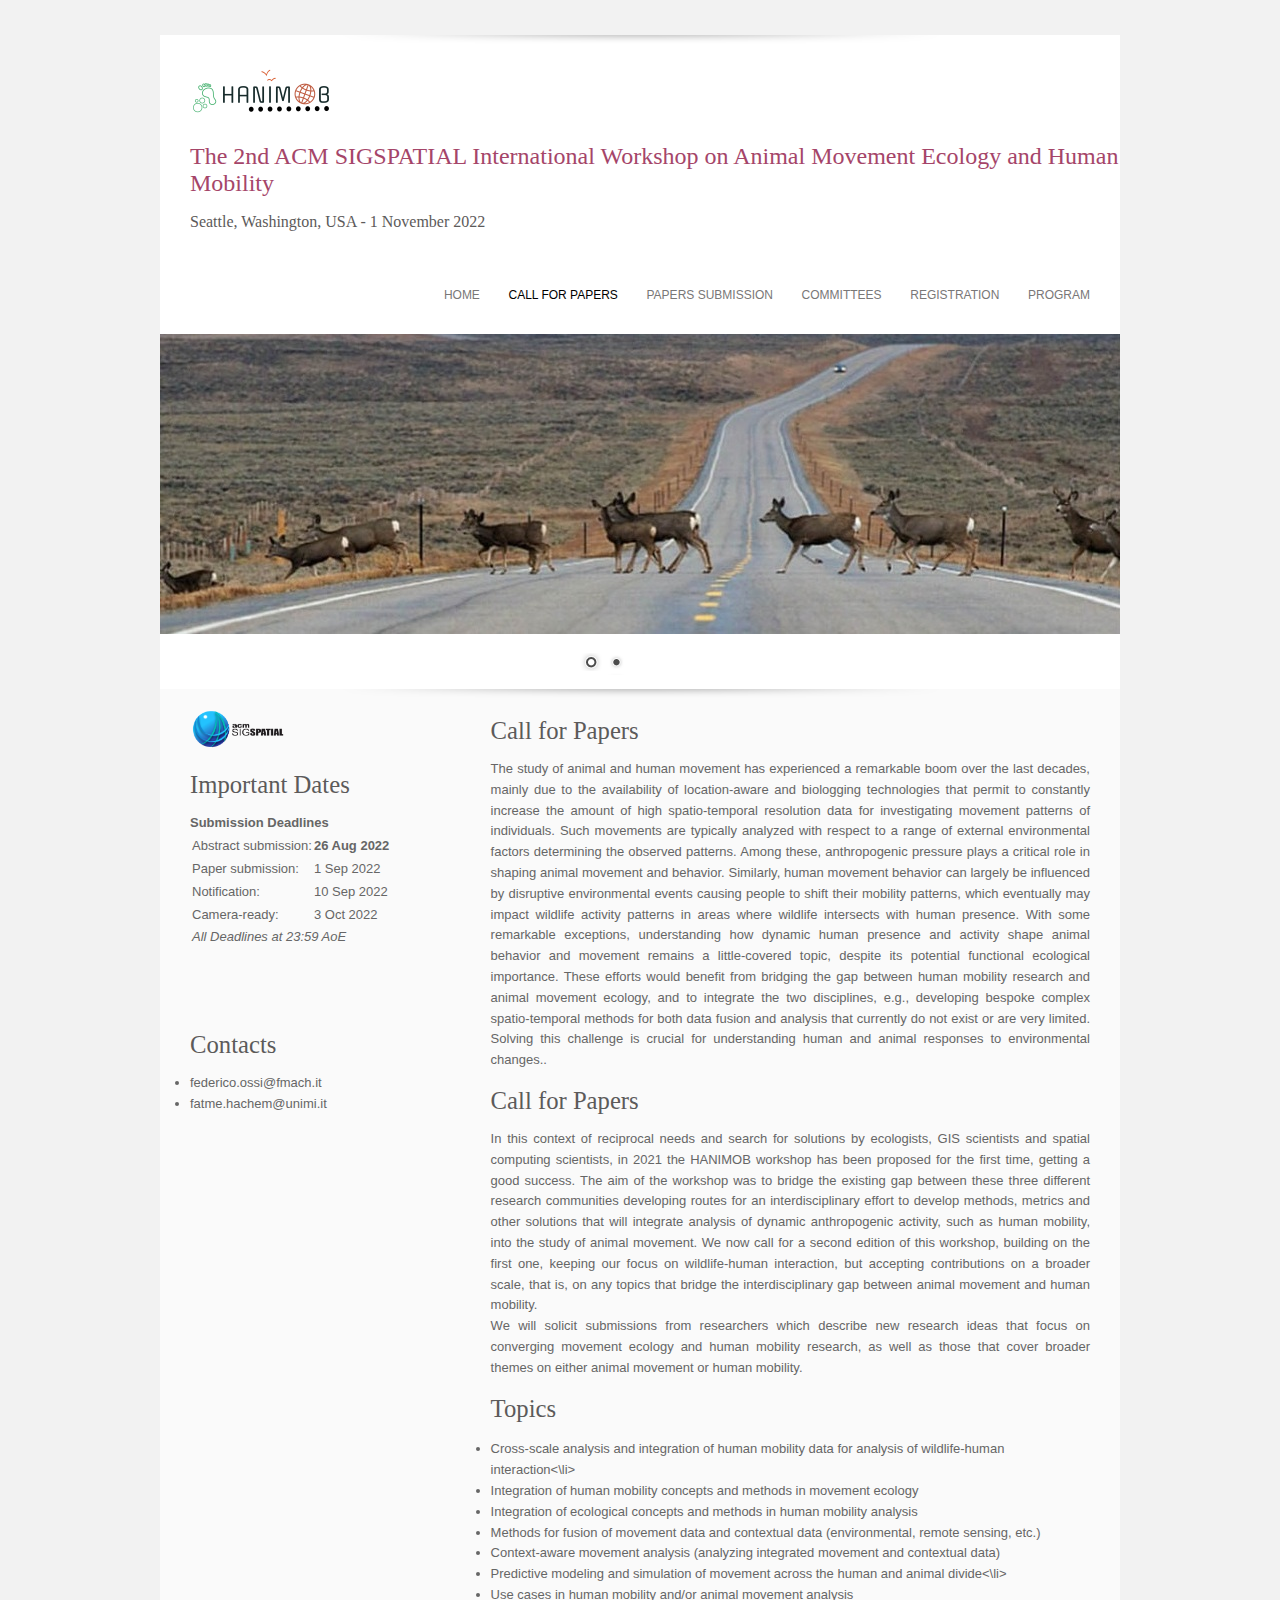
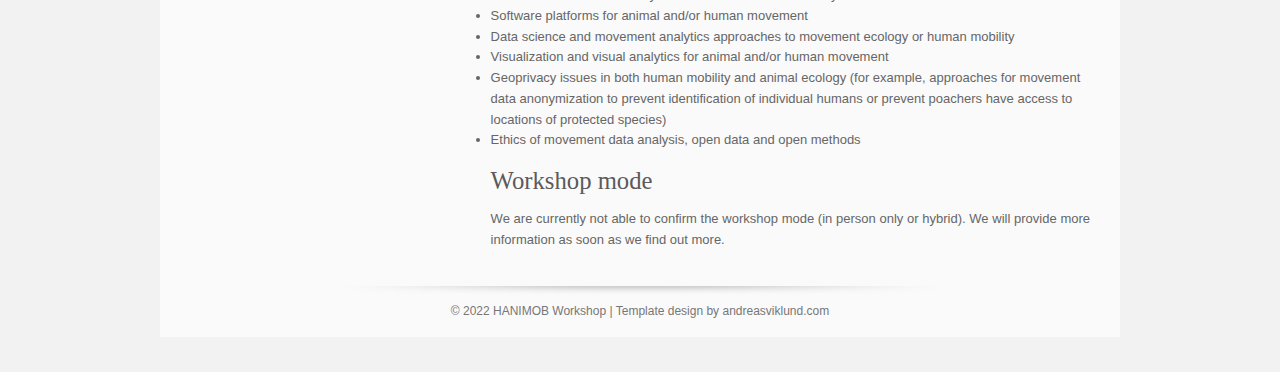
==== call-for-papers.html @ 054b8cbe "Update call-for-papers.html" ====
<!DOCTYPE html>
<!-- saved from url=(0064)https://andreasviklund.com/files/demo/inland/2-columns-left.html -->
<html><head><meta http-equiv="Content-Type" content="text/html; charset=UTF-8">
	
	<meta name="description" content="The 2nd ACM SIGSPATIAL International Workshop on Animal Movement Ecology and Human Mobility">
	<meta name="keywords" content="ACM, SIGSPATIAL, workshop, conference, movement, ecology, human, animal, mobility, GIS, GIScience, computing, spatial, data analysis, Geoprivacy ">
	<meta name="author" content="Fatima Hachem">
	<link href="./css" rel="stylesheet" type="text/css">
	<link rel="stylesheet" type="text/css" media="all" href="./inland.css">
	<script type="text/javascript" src="./js/jquery-1.7.1.min.js"></script>
	<script type="text/javascript" src="./js/jquery.nivo.slider.js"></script>
	<title>HANIMOB 2022</title>
</head>

<body>
<div id="wrapper960" class="clearfix">
	<div id="toplinks">
		<ul class="toplinks_links">
			<!--<li><a href="https://twitter.com/" target="new"><img src="https://upload.wikimedia.org/wikipedia/de/thumb/9/9f/Twitter_bird_logo_2012.svg/600px-Twitter_bird_logo_2012.svg.png" height="18"/></a></li>-->
			<!--<li><a href="https://sigspatial2022.sigspatial.org" target="new"><img src="./images/sigspatial_logo.png" height="20"/></a></li>-->
		</ul>
	</div>

	<div id="header" class="clearfix shadow">
		<div id="sitetitle" class="clearfix">
			<a href="./index.html"><img  src="./images/logo.png"  alt=""/></a></td>
			<h3 style="font-size: x-large; line-height: normal ">
				<a href="./index.html">The 2nd ACM SIGSPATIAL International Workshop on Animal Movement Ecology and Human Mobility
				</a></h3>
			<h3 style="font-size: medium; line-height: normal ">Seattle, Washington, USA - 1 November 2022</h3>
		</div>


		<div id="nav" class="clearfix">
			<ul>
				<li><a href="./index.html">Home</a></li>
				<li><a class="current" href="./call-for-papers.html">call for papers</a></li>
				<li><a href="./papers-submission.html">papers submission</a></li>
				<li><a href="./committees.html">committees</a></li>
				<li><a href="./registration.html">Registration</a></li>
				<li><a href="./program.html">Program</a></li>
			</ul>
		</div>
	</div>

	<div class="slider-wrapper">
		<div id="slider" class="nivoSlider">
			<img src="./images/p2.jpg" alt="" />
			<img src="./images/p5.jpg" alt="" />
		</div>
	</div>

	<div id="content" class="clearfix shadow">
		<div id="sidebar" class="left">
                    <div class="inner">
			<p> <a href="https://sigspatial2022.sigspatial.org" target="new"><img src="./images/acmsigspatial-horizontal-logo.png" height="40"/></a></p>
                        
			 <!--
			    <h3>NEWS!!</h3>
			    <a href="https://acm-org.zoom.us/j/92486406228?pwd=SnlURnhpZDYvNjdJOVJFWW0xbGUwZz09"><img src="./images/zoom.png" style="max-width:55px;"> </a> <br>
			    To attend the workshop <br> join us on <b> zoom </b> using <a href="https://acm-org.zoom.us/j/92486406228?pwd=SnlURnhpZDYvNjdJOVJFWW0xbGUwZz09">this link </a><br>
			    More details <a href="./program.html">here</a><br><br>  

			    
			    The <a href="./program.html">program</a> is online.<br><br>
			    -->
			    <!--
			     <b>KEYNOTES:</b><br>
			   
				 
			    <b>Christian Rutz</b>
			    <br> University of St. Andrews
			    <br> <i>St. Andrews, UK </i>
			    <br><br>
				    
			    <b>Jed Long</b>
			    <br>Western University
			     <br> <i>Ontario, Canada </i>
			    <br><br>
			    
			    <b>Ran Nathan</b>
			    <br>The Hebrew University of Jerusalem
			     <br> <i>Jerusalem, Israel </i>
			    <br><br>   
			    -->
			 <h3>Important Dates</h3>
                        <b>Submission Deadlines</b>
                        <table>
                            <tr>
                                <td>Abstract submission:</td>
                                <td><b> 26 Aug 2022</b></td>
                            </tr>
				
                            <tr>
                                <td>Paper submission:</td>
                                <td>1 Sep 2022</td>
                            </tr>
	
                            <tr>
                                <td>Notification:</td>
                                <td> 10 Sep 2022</td>
                            </tr>
			    
                            <tr>
                                <td>Camera-ready:&nbsp;</td>
                                <td> 3 Oct 2022</strike></td>
                            </tr>
                            <tr>
                                <td colspan="2"><i>All Deadlines at 23:59 AoE</i></td>
                            </tr>
                        </table>
					</div>
			<br>
			<br>
			<br>
			<h3>Contacts</h3>
			<ul>
				<li> federico.ossi@fmach.it
				<li> fatme.hachem@unimi.it
			</ul>



		</div>


		<div id="main" class="right">
			
			<h3>Call for Papers</h3>
			<p align="justify">
				
				The study of animal and human movement has experienced a remarkable boom over the last decades, 
				mainly due to the availability of location-aware and biologging technologies that permit to constantly increase the amount of high spatio-temporal resolution data 
				for investigating movement patterns of individuals. 
				Such movements are typically analyzed with respect to a range of external environmental factors determining the observed patterns. 
				Among these, anthropogenic pressure plays a critical role in shaping animal movement and behavior. 
				Similarly, human movement behavior can largely be influenced by disruptive environmental events causing people to shift their mobility patterns, 
				which eventually may impact wildlife activity patterns in areas where wildlife intersects with human presence. 
				With some remarkable exceptions, understanding how dynamic human presence and activity shape animal behavior and movement remains a little-covered topic, 
				despite its potential functional ecological importance. 
				These efforts would benefit from bridging the gap between human mobility research and animal movement ecology, 
				and to integrate the two disciplines, e.g., developing bespoke complex spatio-temporal methods for both data fusion and analysis that currently do not exist or 
				are very limited. 
				Solving this challenge is crucial for  understanding human and animal responses to environmental changes..
			</p>
			
			
			<h3>Call for Papers</h3>
			<p align="justify">
			
				In this context of reciprocal needs and search for solutions by ecologists, GIS scientists and spatial computing scientists, 
				in 2021 the HANIMOB workshop has been proposed for the first time, getting a good success. 
				The aim of the workshop was to bridge the existing gap between these three different research communities developing routes for an interdisciplinary effort 
				to develop methods, metrics and other solutions that will integrate analysis of dynamic anthropogenic activity, 
				such as human mobility, into the study of animal movement. 
				We now call for a second edition of this workshop, building on the first one, keeping our focus on wildlife-human interaction, 
				but accepting contributions on a broader scale, that is, on any topics that bridge the interdisciplinary gap between animal movement and human mobility.<br>
				
				We will solicit submissions from researchers which describe new research ideas that focus on converging movement ecology and human mobility research, 
				as well as those that cover broader themes on either animal movement or human mobility.
				
				
			</p>
			<h3>Topics</h3>
			<p align="justify">
			<ul>	
				<li>Cross-scale analysis and integration  of human mobility data for analysis of wildlife-human interaction<\li>
				<li>Integration of human mobility concepts and methods in movement ecology</li>
				<li>Integration of ecological concepts and methods in human mobility analysis</li>
				<li>Methods for fusion of movement data and contextual data (environmental, remote sensing, etc.)</li>
				<li>Context-aware movement analysis (analyzing integrated movement and contextual data)</li>
				<li>Predictive modeling and simulation of movement across the human and animal divide<\li>	
				<li>Use cases in human mobility and/or animal movement analysis</li>
				<li>Software platforms for animal and/or human movement</li>
				<li>Data science and movement analytics approaches to movement ecology or human mobility</li>
				<li>Visualization and visual analytics for animal and/or human movement</li>
				<li>Geoprivacy issues in both human mobility and animal ecology (for example, approaches for movement data anonymization to prevent identification of individual humans or prevent poachers have access to locations of protected species)</li>
				<li>Ethics of movement data analysis, open data and open methods</li>
			</ul>
			</p>
			<h3>Workshop mode</h3>
			<p align="justify">
				We are currently not able to confirm the workshop mode (in person only or hybrid). 
				We will provide more information as soon as we find out more.
			</p>

			


		</div>
	</div>

	<div id="footer" class="shadow">
		<p>© 2022 HANIMOB Workshop | <a href="http://andreasviklund.com/templates/inland/">Template design</a> by <a href="http://andreasviklund.com/">andreasviklund.com</a></p>
	</div>
</div>

<script type="text/javascript">
	$(window).load(function() {
		$('#slider').nivoSlider();
	});
</script>

</body></html>
---- inland.css ----
/*
Original design: Inland (v1.2 - Sep 12, 2012) - A free xhtml/css website template by Andreas Viklund.
For more information, see http://andreasviklund.com/templates/inland/
Includes:
jQuery v1.7.1 from http://jquery.org/
Nivo Slider v2.7.1 by Gilbert Pellegrom - http://nivo.dev7studios.com/
*/

*{border:0;font:inherit;font-size:100%;margin:0;padding:0;vertical-align:baseline;}

/* HTML elements */
body{background-color:#f2f2f2;color:#666;font-family:'Droid Sans',Tahoma,Arial,sans-serif;font-size:13px;line-height:1.6em;}
a{color:#a54569;text-decoration:none;}
a:hover{color:#333;text-decoration:none;}
a img{border:none;}
h1,h2,h3,h4{clear:left;color:#5c5a5a;font-weight:400;margin:0.7em 0;font-family:'Yanone Kaffeesatz';}
h1{font-size:2.6em;}
h2{font-size:2.4em;}
h3{font-size:1.9em;}
p,ul{margin:0 0 20px 0;}
i,em {font-style:italic;}
b,strong {font-weight:700;}

/* Main wrappers */
#wrapper1240{background-color:#fff;margin:20px auto;width:1240px;}
#wrapper960{background-color:#fff;margin:35px auto;width:960px;}
#wrapper760{background-color:#fff;margin:20px auto;width:760px;}
#wrapper600{background-color:#fff;margin:0 auto;width:600px;}
#wrapperfluid{background-color:#fff;margin:0 auto;max-width:1260px;}

/* Layout IDs */
#header{position:relative;}
#sitetitle{float:left;margin:30px 0 10px 30px;}
#sitetitle h1 {font-size:40px;color:#777;margin:0;padding:0;}
#header-image{height:300px;margin:0;padding:0;}
#content{padding:15px 30px;background-color:#fafafa;}
#extended{padding:15px 30px;background-color:#fff;}
#extended a{text-decoration:underline;}

/* Top links menu */
#toplinks{background-color:#fafafa;padding:0 30px;}
#toplinks ul{list-style:none;margin:0;text-align:right;}
#toplinks ul li{display:inline-block;font-size:11px;margin:15px 0 12px 15px;}
#toplinks ul li a{color:#797777;}
#toplinks ul li a:hover{color:#2c2b2b;text-decoration:none;}

/* Main navigation menu */
#nav{float:right;font-family:'Droid Sans',Verdana,Tahoma,sans-serif;text-align:center;}
#nav ul{list-style:none;margin:30px 30px 26px 20px;}
#nav ul li{background:none!important;display:inline-block;text-align:right;height:auto;line-height:25px;margin-bottom:0;margin-left:25px;position:relative;}
#nav ul li a{color:#797777;display:block;font-size:12px;padding-top:0;text-transform:uppercase;}
#nav ul li a:hover{color:#111;}
#nav ul li a.current{color:#000;}

/* Columns */
#sidebar{width:33.3%;}
#main{width:66.6%;}
#trio1{float:left;width:33.3%;}
#trio2{float:left;width:33.3%;}
#trio3{float:right;width:33.3%;}
.inner{margin:5px 30px;}
#trio1 .inner{margin-left:0;}
#trio2 .inner{margin:0;}
#trio3 .inner{margin-right:0;}
.left .inner{margin-left:0;}
.right .inner{margin-right:0;}

/* Footer */
#footer{clear:both;background-color:#fafafa;}
#footer p{color:#777;font-size:12px;margin:0;padding:15px 30px;text-align:center;}
#footer a{color:#777;}
#footer a:hover{color:#333;}

/* Image alignment */
img.alignleft,img.aligncenter,img.alignright{background:#fff;padding:4px;margin-bottom:10px;border:1px solid #ddd;}
.alignleft{float:left;margin-right:30px;}
.alignright{float:right;margin-left:30px;}
.aligncenter{text-align:center;display:block;clear:both;margin:5px auto;}


/* Additional classes */
.shadow{background:url(./images/shadow.png) top center no-repeat;}
.clear{clear:both;}
.left{float:left;}
.right{float:right;}

/* Clearing fix */
.clearfix:after{clear:both;content:".";display:block;height:0;visibility:hidden;}
* html .clearfix{height:1%;}
*:first-child+html .clearfix{min-height:1%;}

/* Alternate color scheme, add class="altcolors" to the body tag to apply */
.altcolors{background-color:#e6e8e8;}
.altcolors #wrapper600, .altcolors #wrapper760, .altcolors #wrapper960, .altcolors #wrapper1240, .altcolors #wrapperfluid {box-shadow: 0px 0px 28px #888;}
.altcolors #toplinks, .altcolors #footer{background-color:#eaecec;}
.altcolors #content{background-color:#f2f4f4;}

/*
 jQuery Nivo Slider v2.7.1
 http://nivo.dev7studios.com
 Copyright 2011, Gilbert Pellegrom
 Free to use and abuse under the MIT license.
 http://www.opensource.org/licenses/mit-license.php
 */
.nivoSlider{position:relative;}
.nivoSlider img{position:absolute;top:0;left:0;}
.nivoSlider a.nivo-imageLink{position:absolute;top:0;left:0;width:100%;height:100%;border:0;padding:0;margin:0;z-index:6;display:none;}
.nivo-slice{display:block;position:absolute;z-index:5;height:100%;}
.nivo-box{display:block;position:absolute;z-index:5;}
.nivo-caption{position:absolute;left:0;bottom:0;background:#000;color:#fff;opacity:0.8;width:100%;z-index:8;}
.nivo-caption p{padding:5px;margin:0;}
.nivo-caption a{display:inline!important;}
.nivo-html-caption{display:none;}
.nivo-directionNav a{position:absolute;top:45%;z-index:9;cursor:pointer;}
.nivo-prevNav{left:0;}
.nivo-nextNav{right:0;}
.nivo-controlNav a{position:relative;z-index:9;cursor:pointer;}
.nivo-controlNav a.active{font-weight:700;}

/*
Skin Name: Nivo Slider Default Theme (modified)
Skin URI: http://nivo.dev7studios.com
Skin Type: flexible
Description: The default skin for the Nivo Slider, modified to work with the Inland One template.
Version: 1.2
Author: Gilbert Pellegrom (modified by Andreas Viklund)
Author URI: http://dev7studios.com
*/
.slider-wrapper .nivoSlider{position:relative;height:300px;background:#fafafa url(./images/loading.gif) no-repeat 50% 50%;margin-bottom:55px;}
.slider-wrapper .nivoSlider img{position:absolute;top:0;left:0;display:none;}
.slider-wrapper .nivoSlider a{border:0;display:block;}
.slider-wrapper .nivo-controlNav{position:absolute;left:50%;bottom:-41px;margin-left:-60px;/* Tweak this to center bullets */}
.slider-wrapper .nivo-controlNav a{display:block;width:22px;height:22px;background:url(./images/bullets.png) no-repeat;text-indent:-9999px;border:0;margin-right:3px;float:left;}
.slider-wrapper .nivo-controlNav a.active{background-position:0 -22px;}
.slider-wrapper .nivo-directionNav a{display:block;width:30px;height:30px;background:url(./images/arrows.png) no-repeat;text-indent:-9999px;border:0;}
.slider-wrapper a.nivo-nextNav{background-position:-30px 0;right:15px;}
.slider-wrapper a.nivo-prevNav{left:15px;}
.slider-wrapper .nivo-caption{font-family:'Droid Sans',Helvetica,Arial,sans-serif;background:rgba(0, 0, 0, 0.2);text-align:center;text-shadow:0 0 4px #111;}
.slider-wrapper .nivo-caption a{color:#fff;border-bottom:1px dotted #fff;}
.slider-wrapper .nivo-caption a:hover{color:#fff;}

/* Mobile styles */
#wrappermobile {width:100%; margin:0px auto;}
#wrappermobile .slider-wrapper, #wrappermobile .slider-wrapper .nivoSlider {width:100%;}
#wrappermobile .slider-wrapper .nivoSlider img{width:100%;}
#wrappermobile #sitetitle {margin:20px auto 0; padding:0; text-align:center;float:none;}
#wrappermobile #nav {float:none;}
#wrappermobile #nav ul {margin:20px auto 5px;}
#wrappermobile #nav ul li {margin:0 15px 10px; line-height:20px;}
#wrappermobile #header-image {height:100px;}
#wrappermobile #content {padding:15px;}
#wrappermobile #footer{background-color:#f2f2f2;padding:10px 30px;}
#wrappermobile #footer p{font-size:0.6em;margin:0;padding:0;}
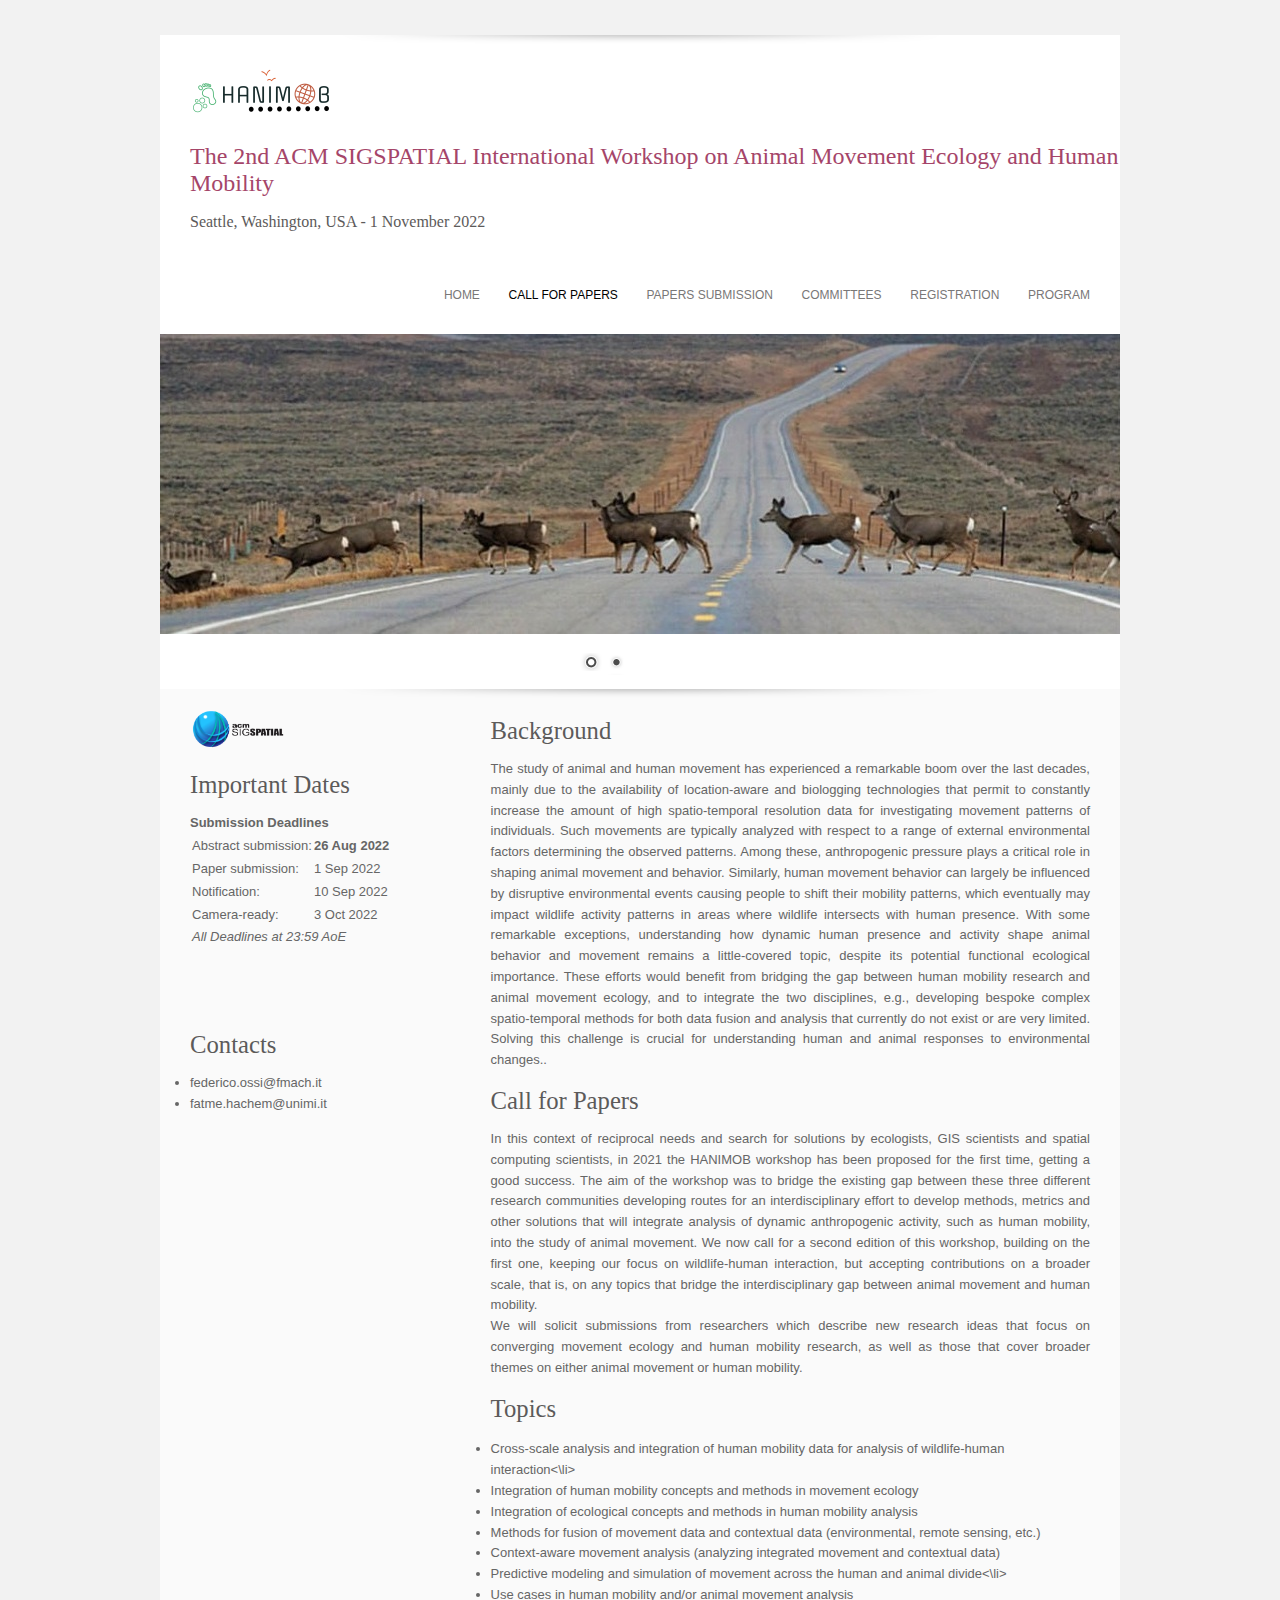
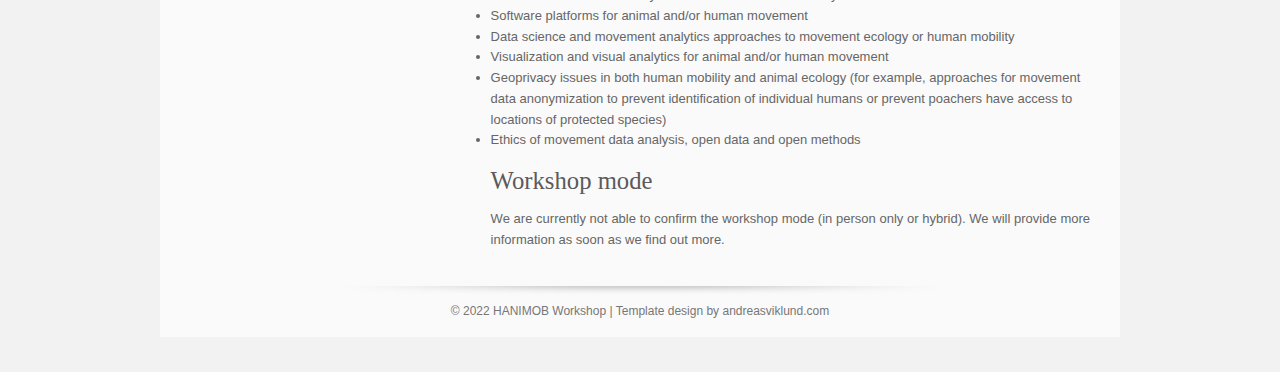
==== commit cfea8e6e: "Update call-for-papers.html" ====
--- a/call-for-papers.html
+++ b/call-for-papers.html
@@ -126,7 +126,7 @@
 
 		<div id="main" class="right">
 			
-			<h3>Call for Papers</h3>
+			<h3>Background</h3>
 			<p align="justify">
 				
 				The study of animal and human movement has experienced a remarkable boom over the last decades, 
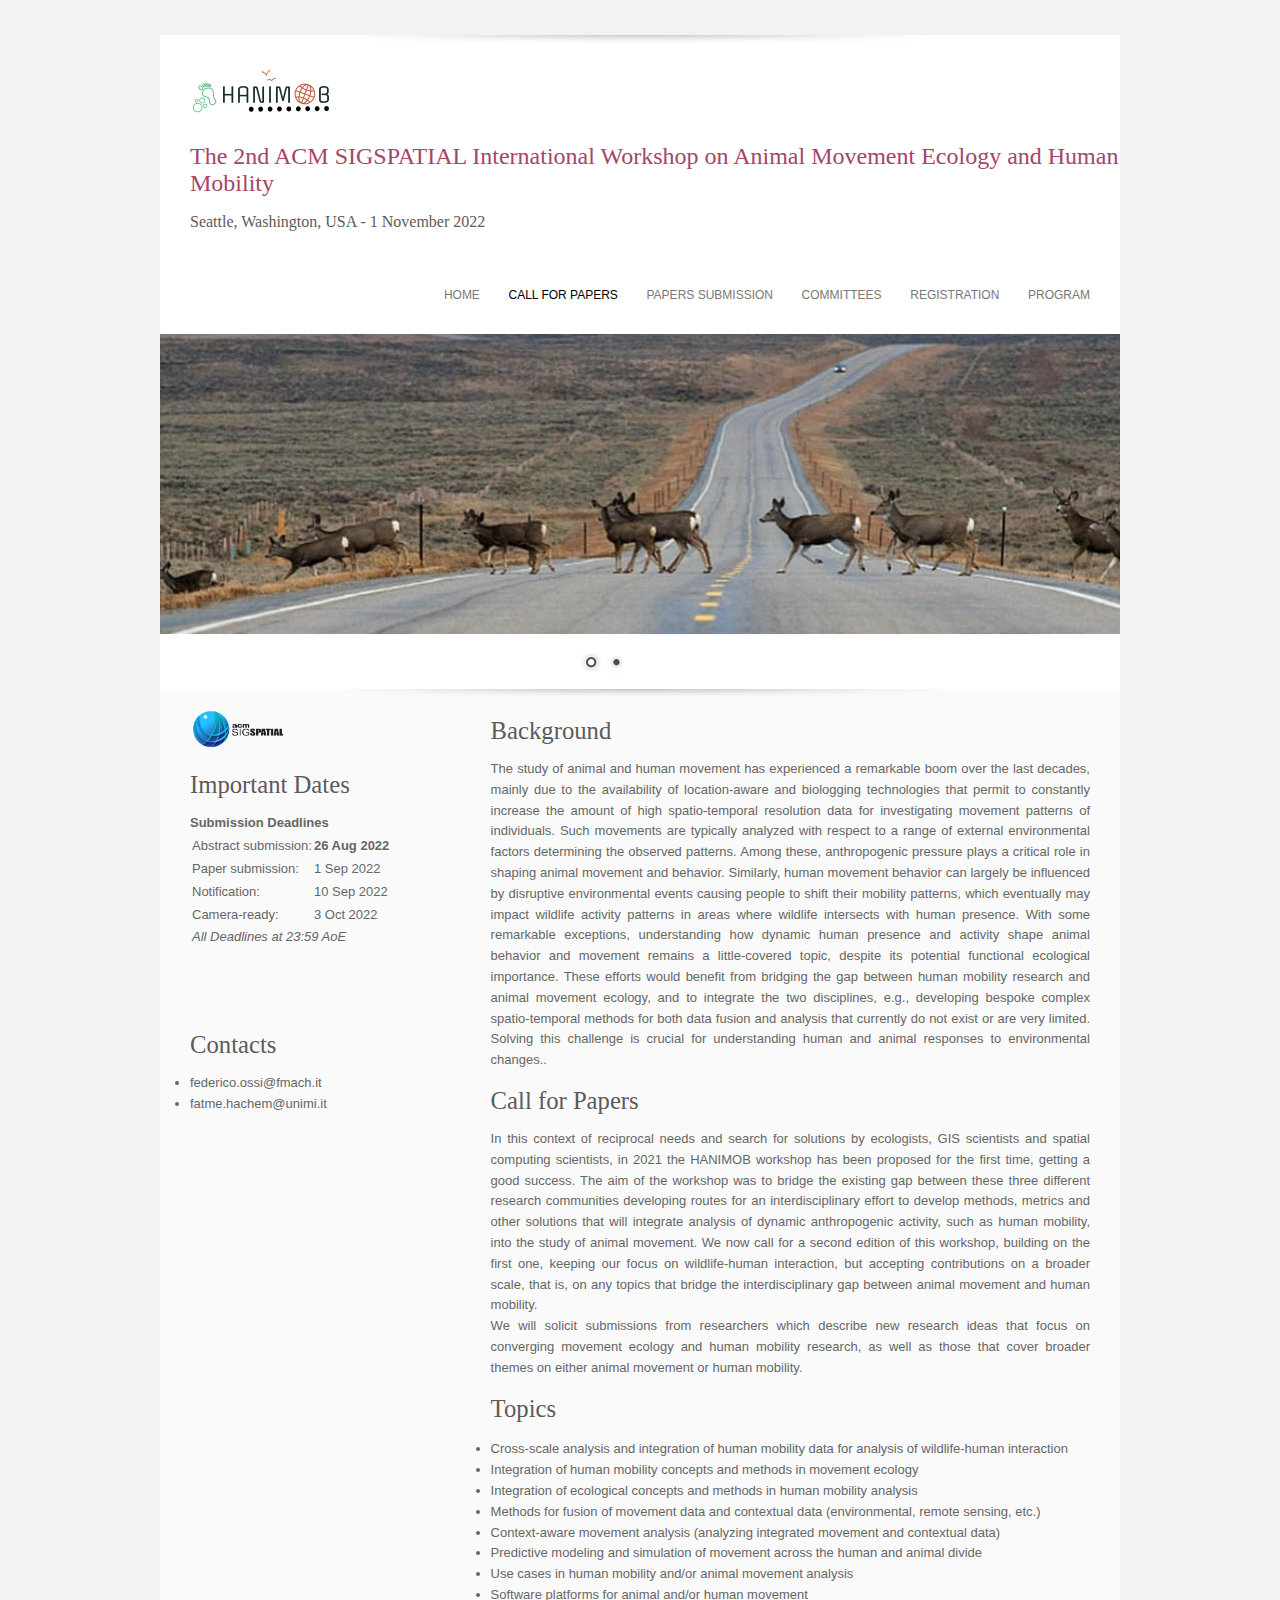
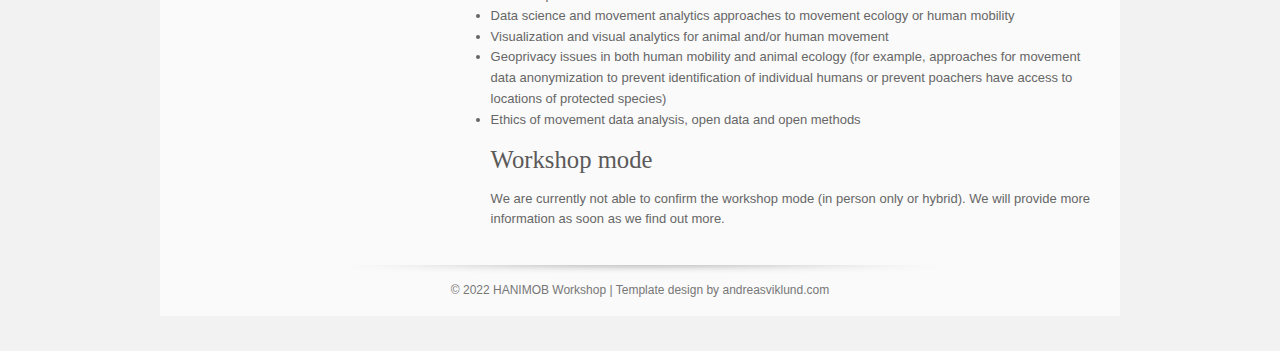
==== commit 82207ba0: "Update call-for-papers.html" ====
--- a/call-for-papers.html
+++ b/call-for-papers.html
@@ -164,12 +164,12 @@
 			<h3>Topics</h3>
 			<p align="justify">
 			<ul>	
-				<li>Cross-scale analysis and integration  of human mobility data for analysis of wildlife-human interaction<\li>
+				<li>Cross-scale analysis and integration  of human mobility data for analysis of wildlife-human interaction</li>
 				<li>Integration of human mobility concepts and methods in movement ecology</li>
 				<li>Integration of ecological concepts and methods in human mobility analysis</li>
 				<li>Methods for fusion of movement data and contextual data (environmental, remote sensing, etc.)</li>
 				<li>Context-aware movement analysis (analyzing integrated movement and contextual data)</li>
-				<li>Predictive modeling and simulation of movement across the human and animal divide<\li>	
+				<li>Predictive modeling and simulation of movement across the human and animal divide</li>	
 				<li>Use cases in human mobility and/or animal movement analysis</li>
 				<li>Software platforms for animal and/or human movement</li>
 				<li>Data science and movement analytics approaches to movement ecology or human mobility</li>
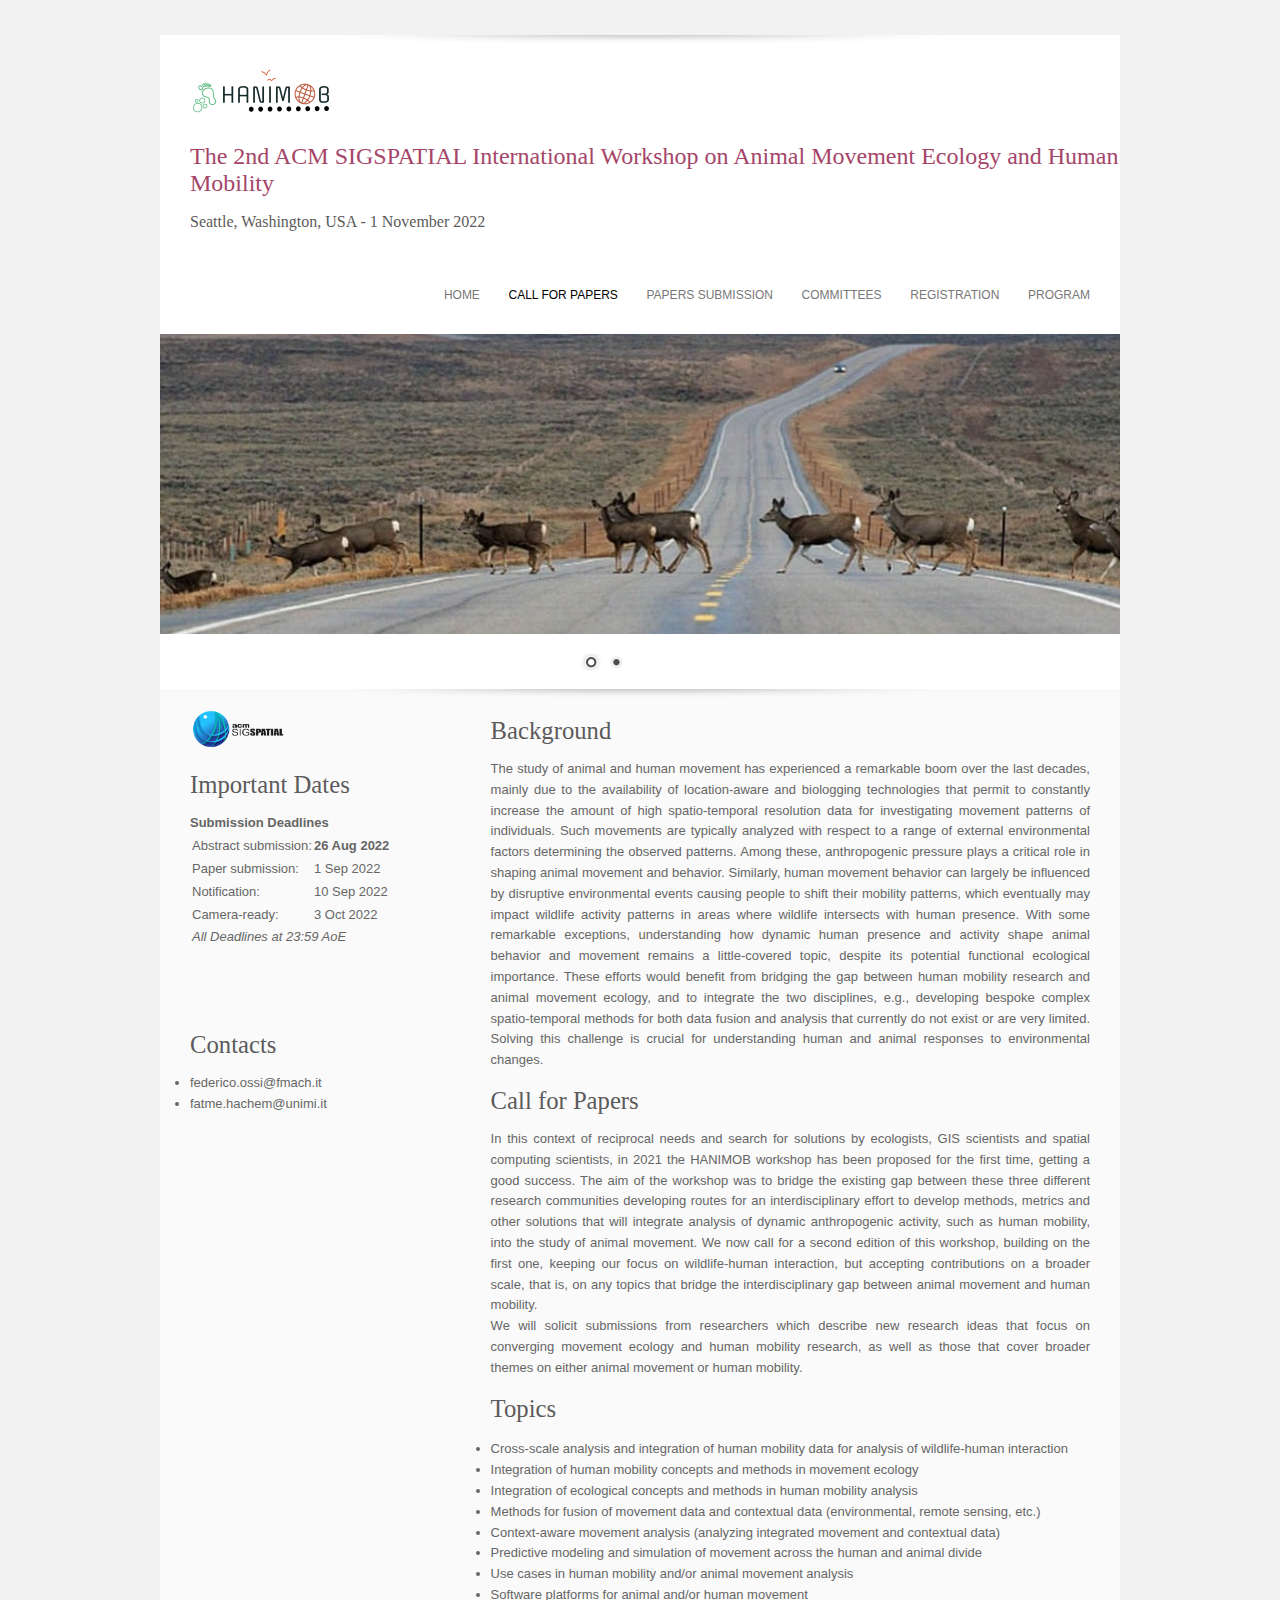
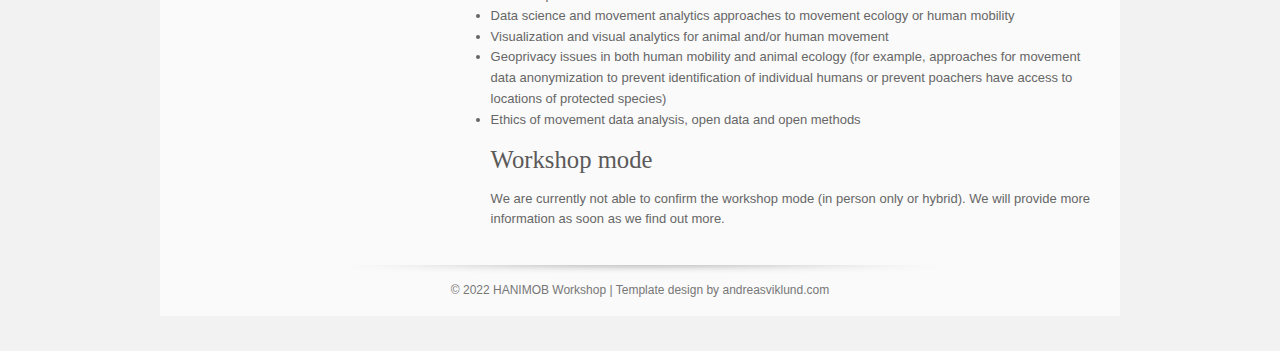
==== commit dcb9504d: "Update call-for-papers.html" ====
--- a/call-for-papers.html
+++ b/call-for-papers.html
@@ -141,7 +141,7 @@
 				These efforts would benefit from bridging the gap between human mobility research and animal movement ecology, 
 				and to integrate the two disciplines, e.g., developing bespoke complex spatio-temporal methods for both data fusion and analysis that currently do not exist or 
 				are very limited. 
-				Solving this challenge is crucial for  understanding human and animal responses to environmental changes..
+				Solving this challenge is crucial for  understanding human and animal responses to environmental changes.
 			</p>
 			
 			
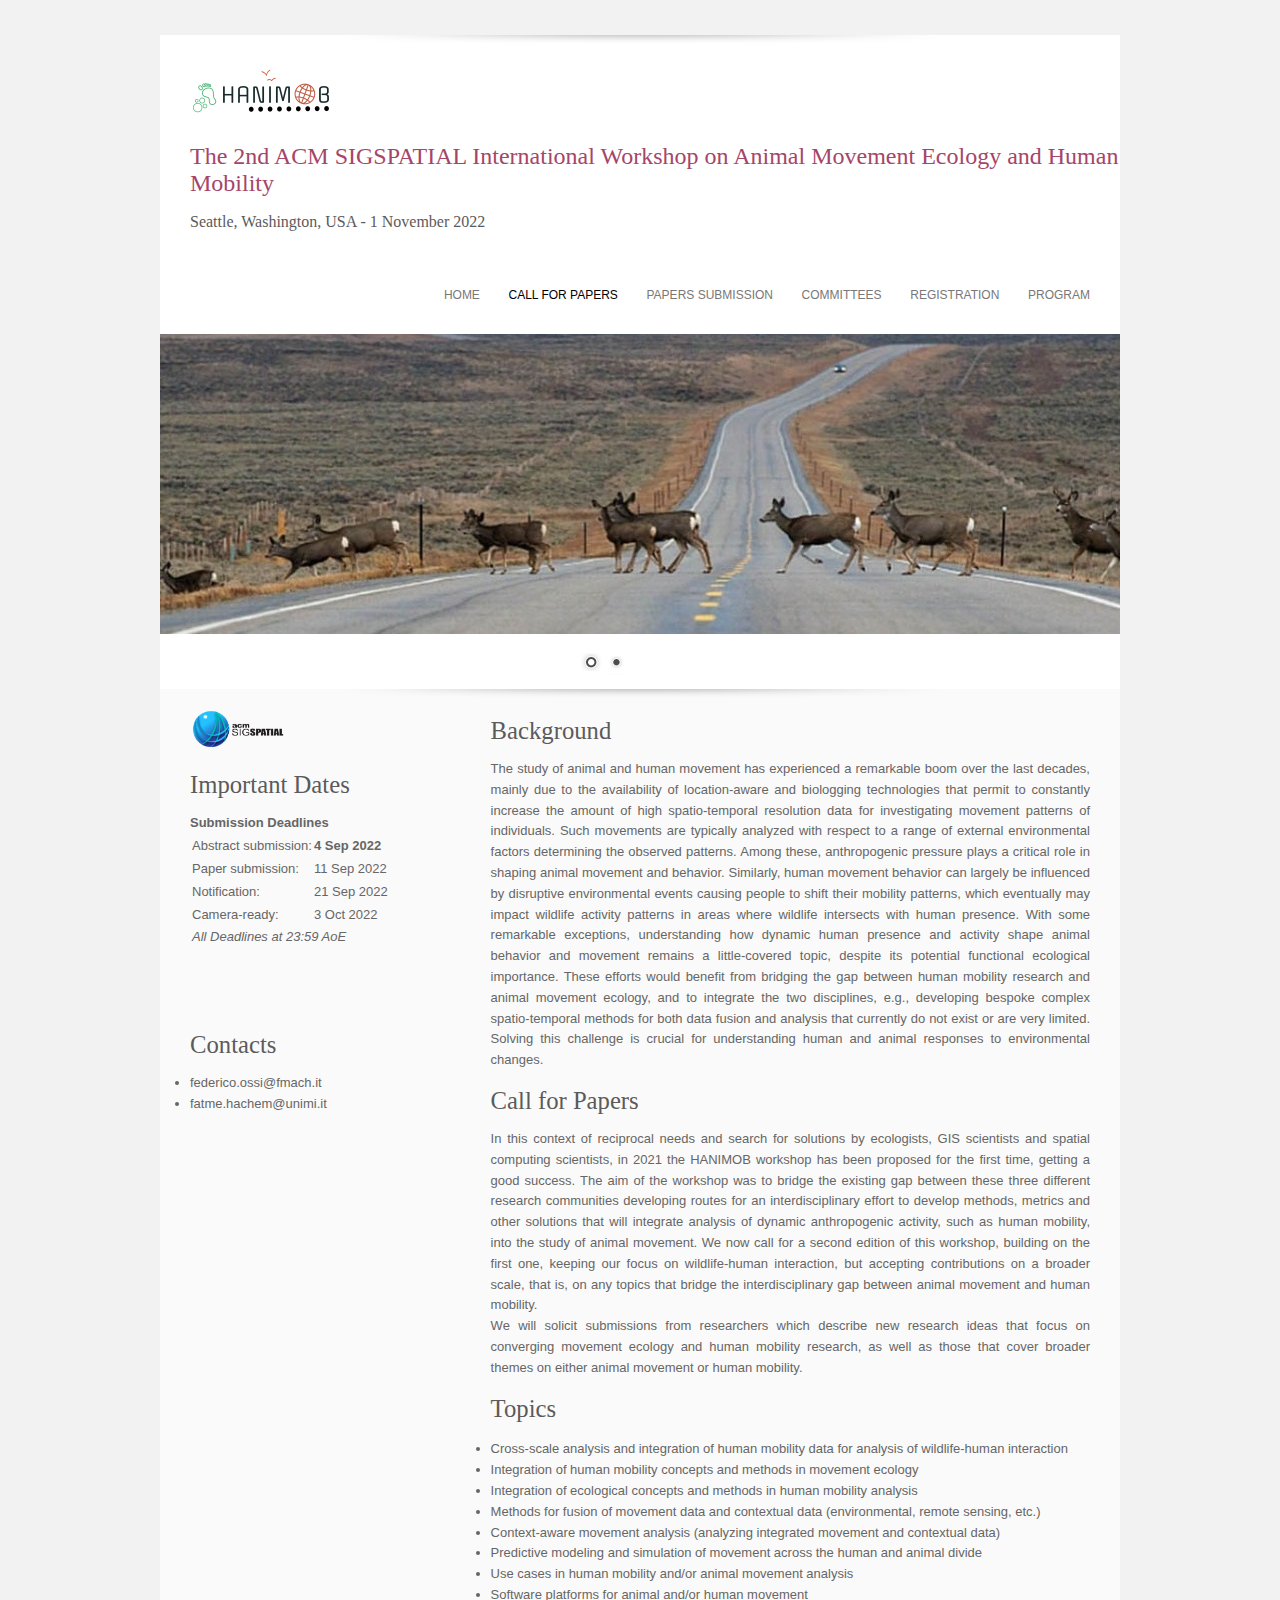
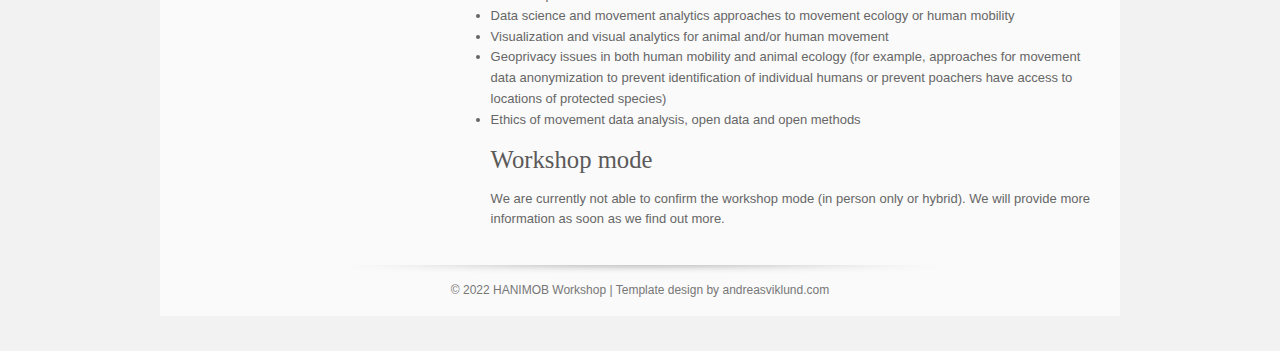
==== commit cd57c4c3: "Update call-for-papers.html" ====
--- a/call-for-papers.html
+++ b/call-for-papers.html
@@ -88,17 +88,17 @@
                         <table>
                             <tr>
                                 <td>Abstract submission:</td>
-                                <td><b> 26 Aug 2022</b></td>
+                                <td><b>4 Sep 2022</b></td>
                             </tr>
 				
                             <tr>
                                 <td>Paper submission:</td>
-                                <td>1 Sep 2022</td>
+                                <td>11 Sep 2022</td>
                             </tr>
 	
                             <tr>
                                 <td>Notification:</td>
-                                <td> 10 Sep 2022</td>
+                                <td> 21 Sep 2022</td>
                             </tr>
 			    
                             <tr>
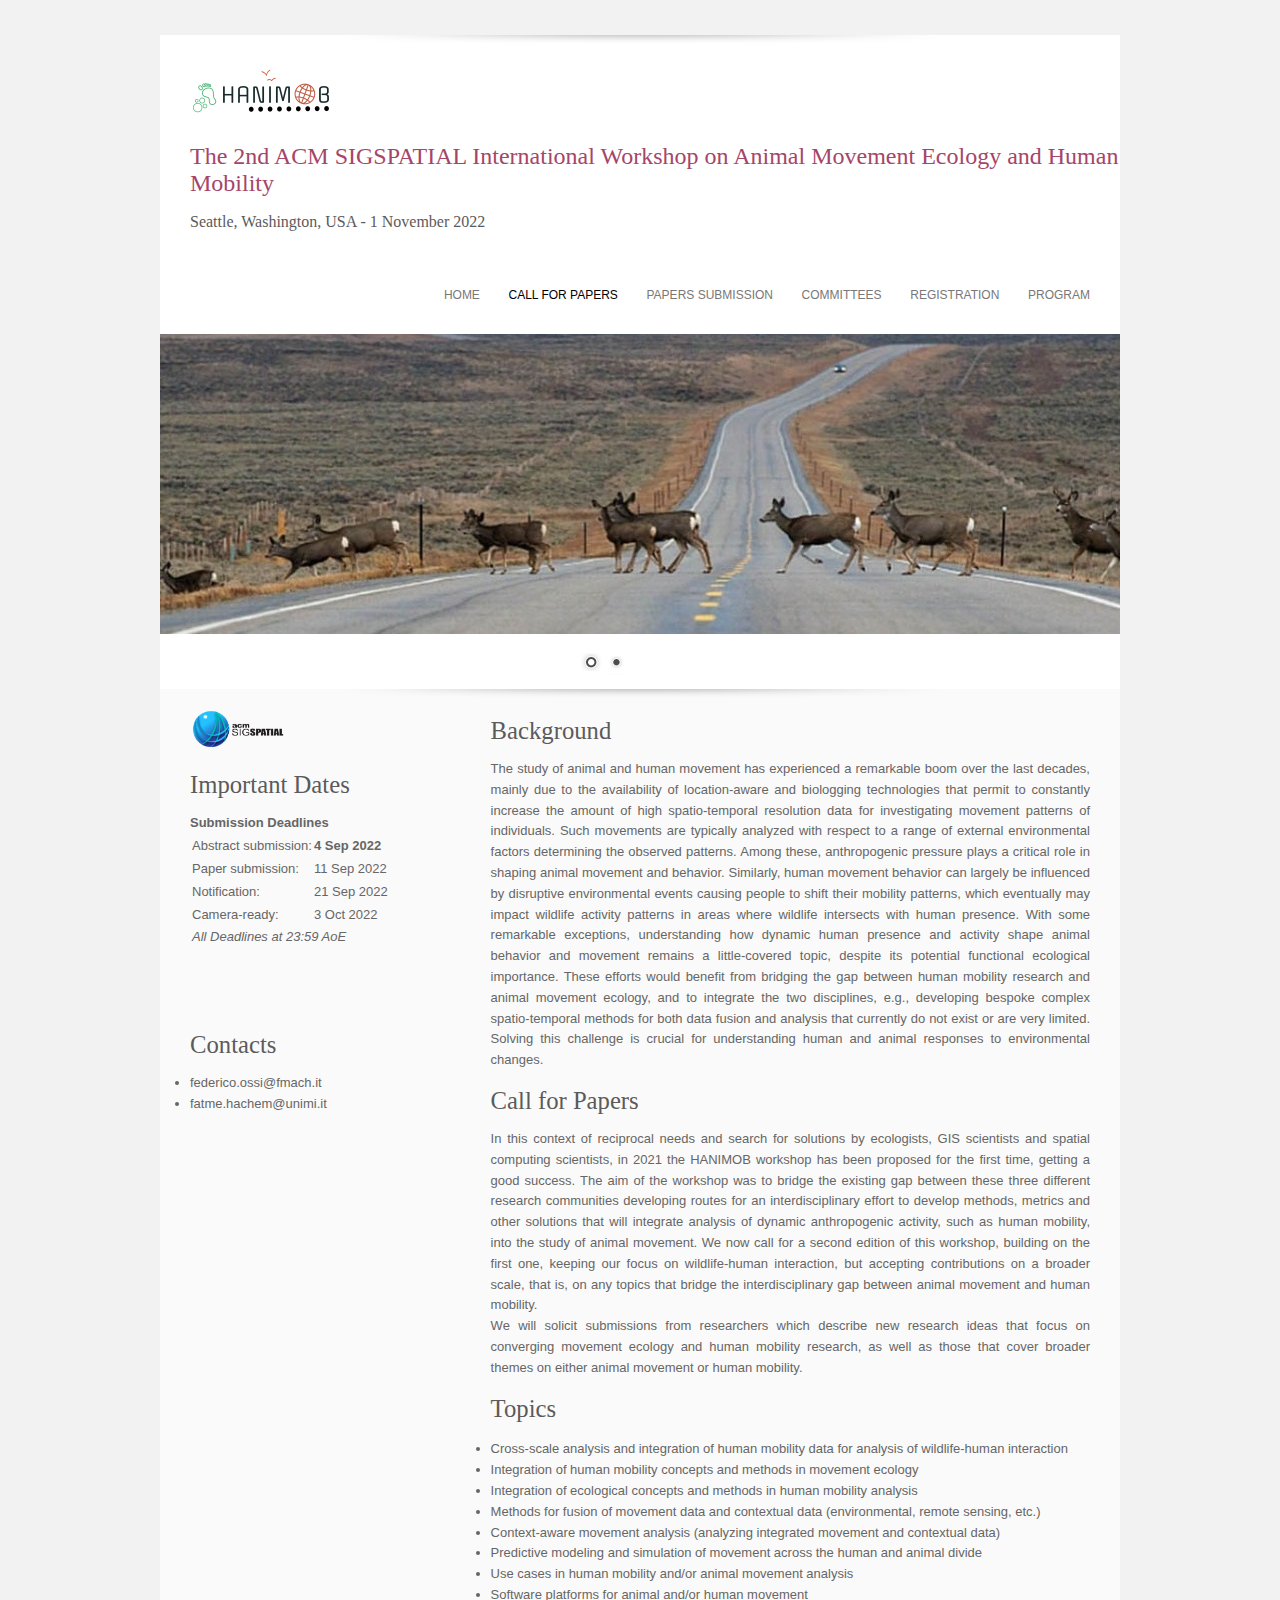
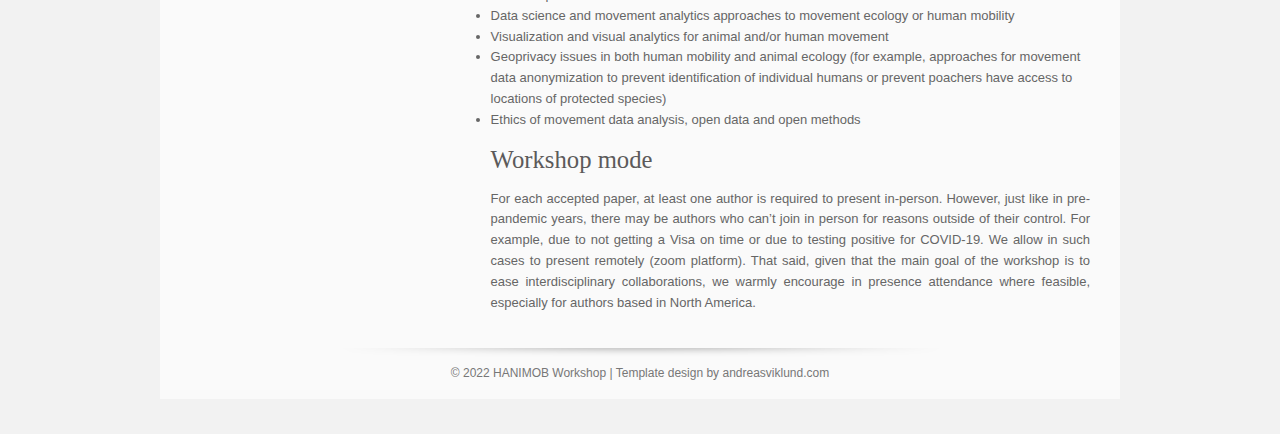
==== commit 5afdfc44: "Update call-for-papers.html" ====
--- a/call-for-papers.html
+++ b/call-for-papers.html
@@ -180,8 +180,14 @@
 			</p>
 			<h3>Workshop mode</h3>
 			<p align="justify">
-				We are currently not able to confirm the workshop mode (in person only or hybrid). 
-				We will provide more information as soon as we find out more.
+				<!--We are currently not able to confirm the workshop mode (in person only or hybrid). 
+				We will provide more information as soon as we find out more.-->
+				For each accepted paper, at least one author is required to present in-person. However, just like in pre-pandemic years, 
+				there may be authors who can’t join in person for reasons outside of their control. For example, due to not getting a Visa on time or due to testing positive 
+				for COVID-19. We allow in such cases to present remotely (zoom platform). That said, given that the main goal of the workshop is 
+				to ease interdisciplinary collaborations, 
+				we warmly encourage in presence attendance where feasible, especially for authors based in North America.
+				
 			</p>
 
 			
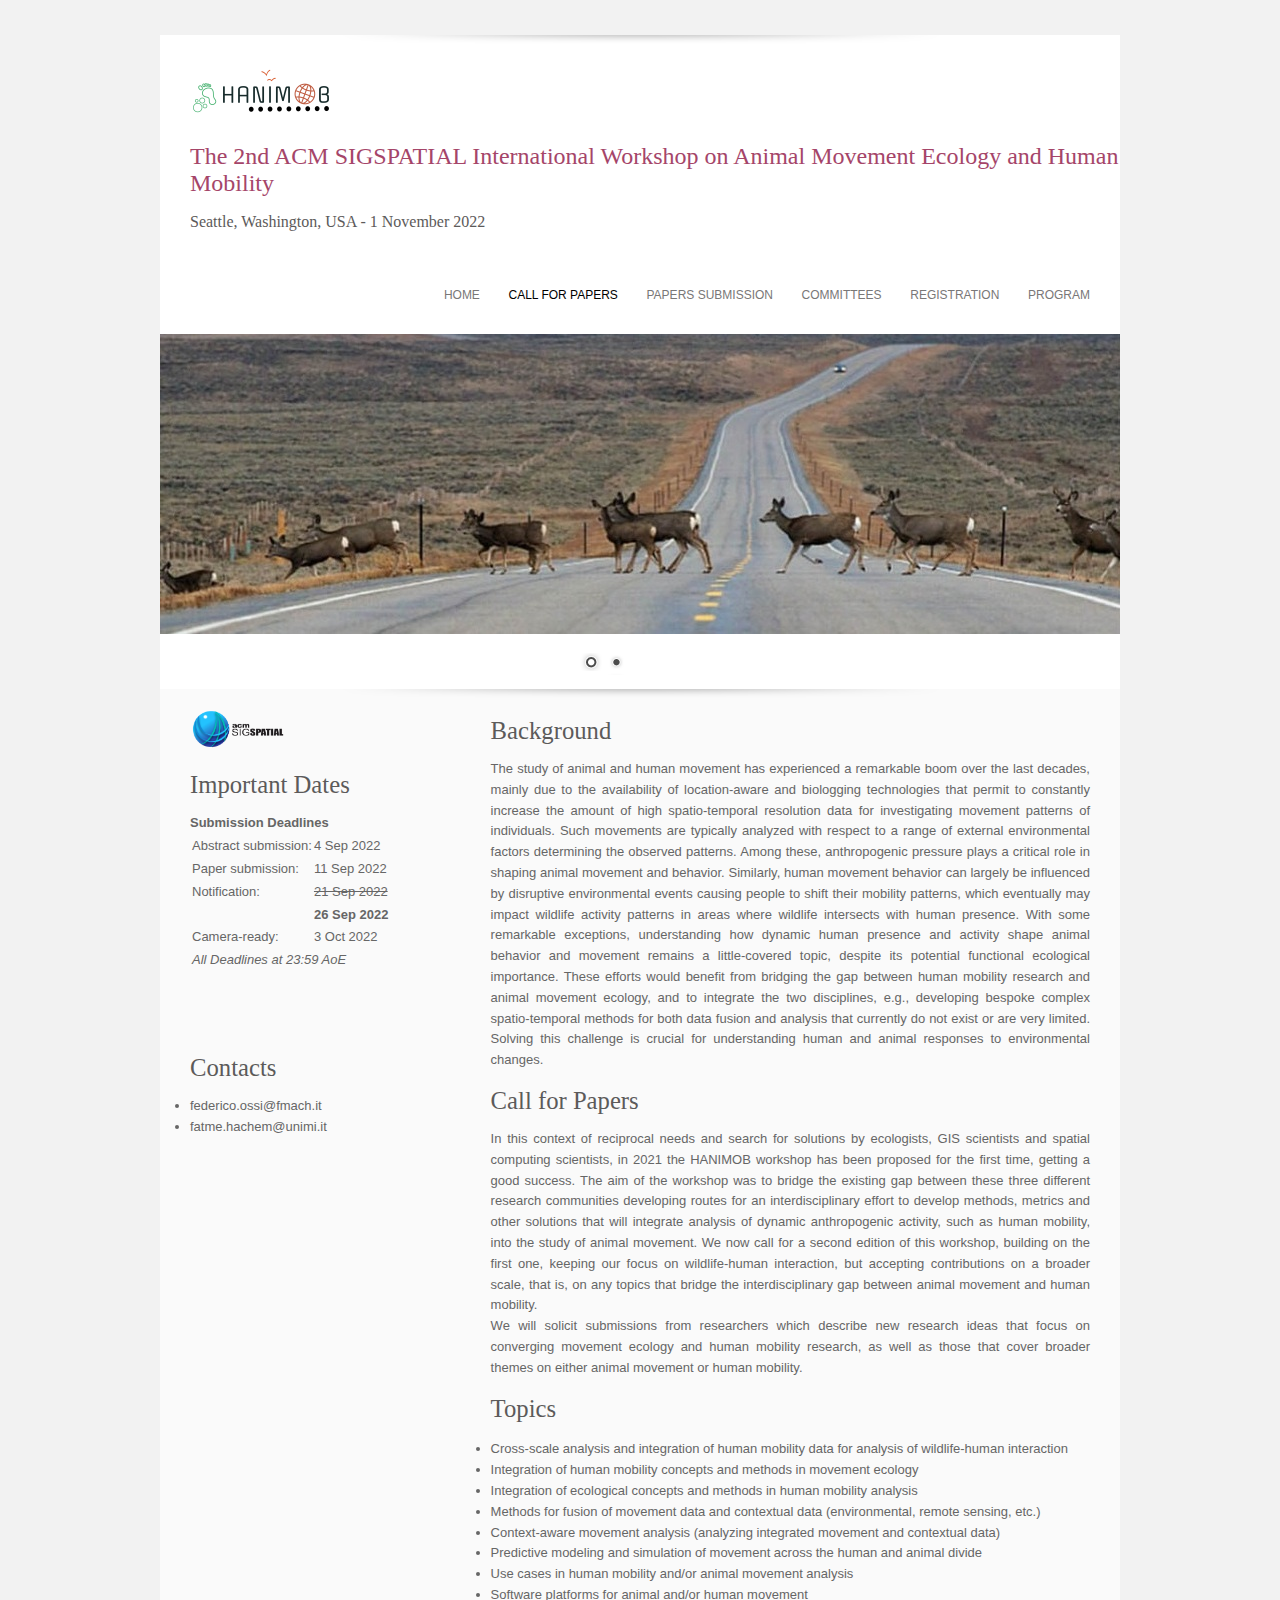
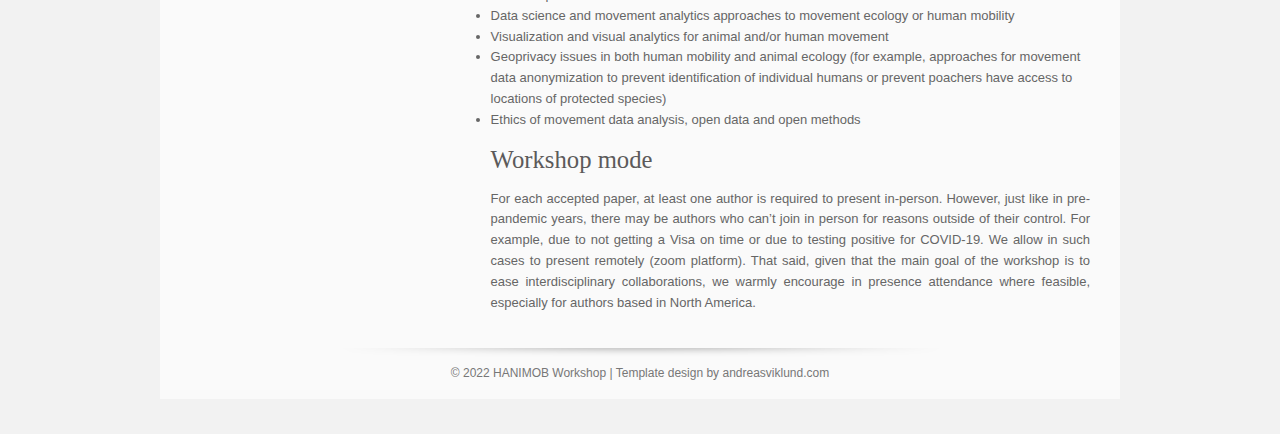
==== commit a1ae22bf: "Update call-for-papers.html" ====
--- a/call-for-papers.html
+++ b/call-for-papers.html
@@ -88,7 +88,7 @@
                         <table>
                             <tr>
                                 <td>Abstract submission:</td>
-                                <td><b>4 Sep 2022</b></td>
+                                <td>4 Sep 2022</td>
                             </tr>
 				
                             <tr>
@@ -98,9 +98,15 @@
 	
                             <tr>
                                 <td>Notification:</td>
-                                <td> 21 Sep 2022</td>
+                                <td><strike> 21 Sep 2022</strike></td>
                             </tr>
 			    
+                            <tr>
+                                <td></td>
+                                <td><b> 26 Sep 2022</b></td>
+                            </tr>
+		            
+		   	 
                             <tr>
                                 <td>Camera-ready:&nbsp;</td>
                                 <td> 3 Oct 2022</strike></td>
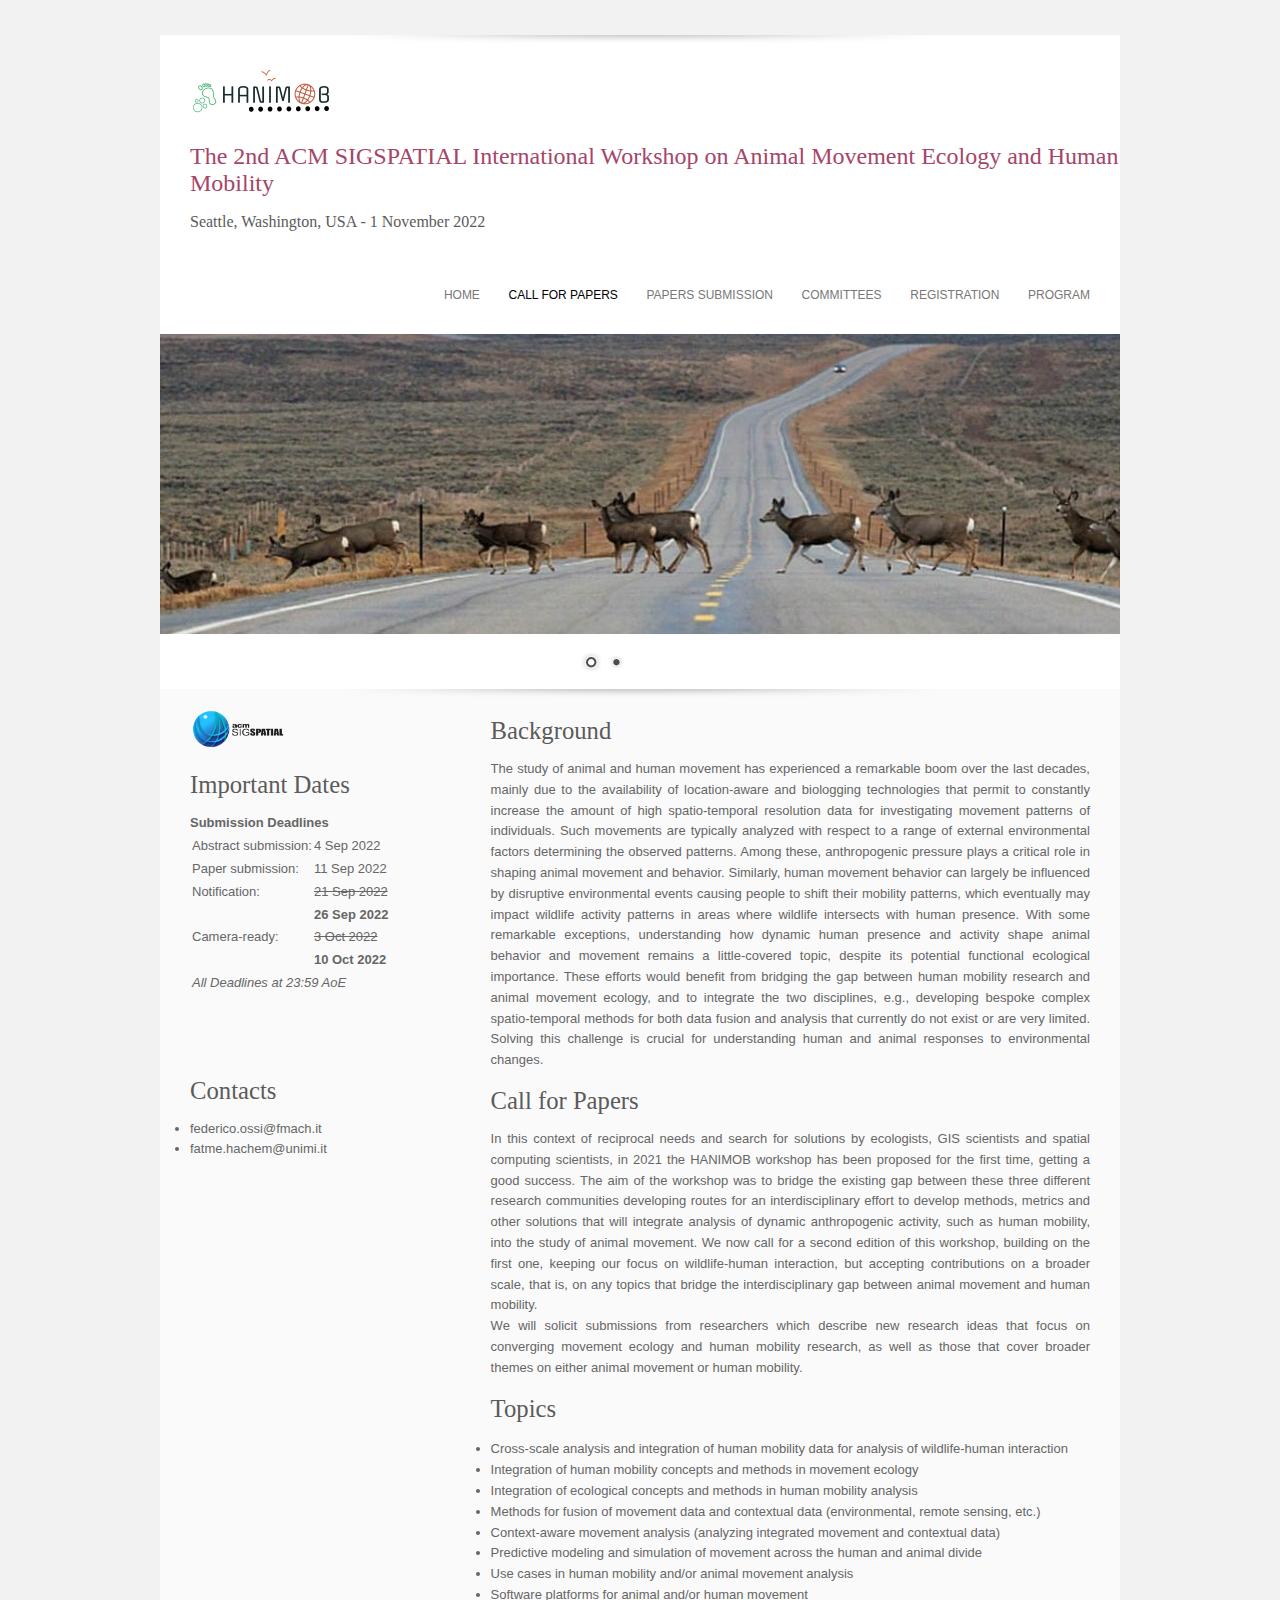
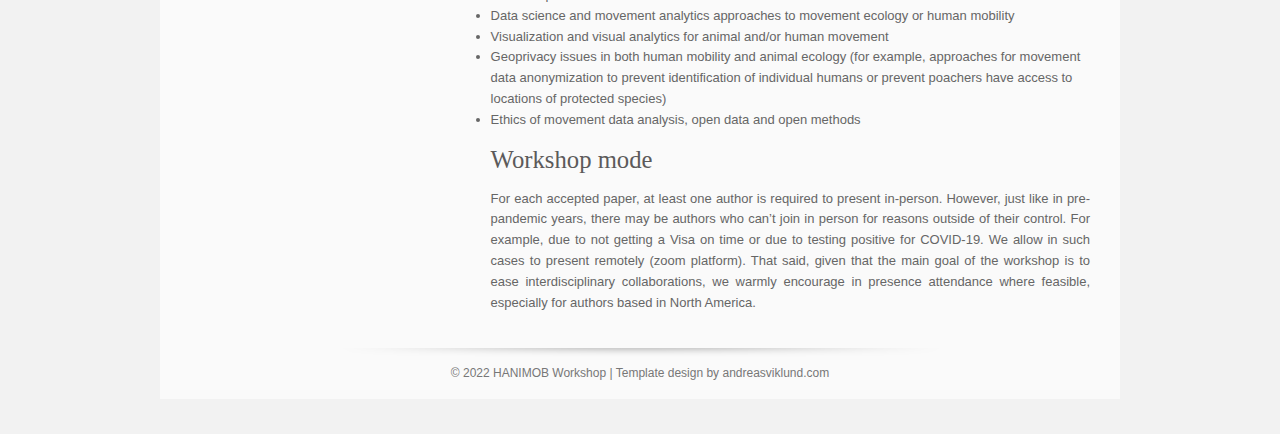
==== commit 7af14769: "Update call-for-papers.html" ====
--- a/call-for-papers.html
+++ b/call-for-papers.html
@@ -109,7 +109,11 @@
 		   	 
                             <tr>
                                 <td>Camera-ready:&nbsp;</td>
-                                <td> 3 Oct 2022</strike></td>
+                                <td><strike> 3 Oct 2022</strike></td>
+                            </tr>
+			     <tr>
+                                <td></td>
+                                <td><b> 10 Oct 2022</b></td>
                             </tr>
                             <tr>
                                 <td colspan="2"><i>All Deadlines at 23:59 AoE</i></td>
